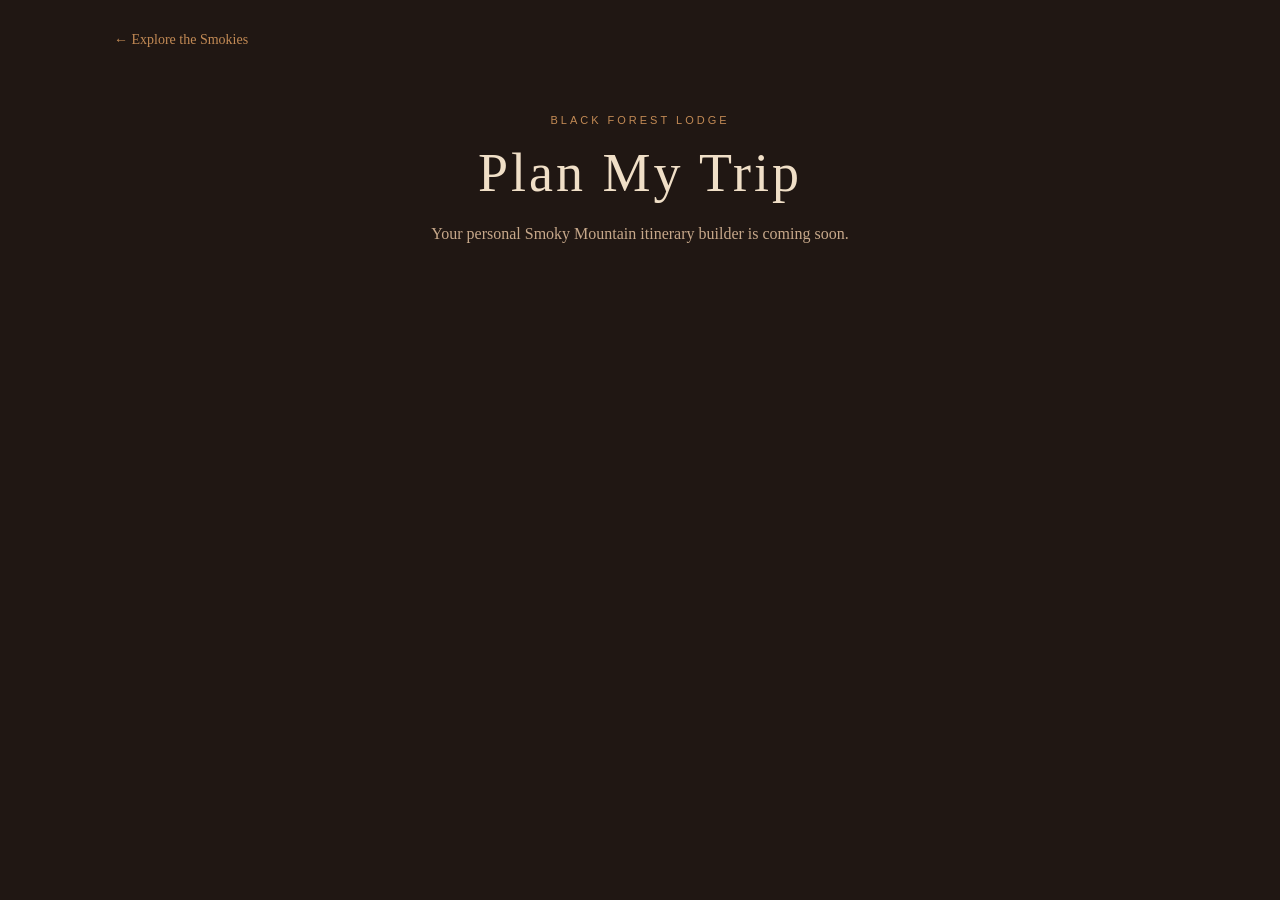
==== pages/planner.html @ 43142279 "Add files via upload" ====
<!DOCTYPE html>
<html lang="en">

<head>
    <meta charset="UTF-8">
    <meta name="viewport"
          content="width=device-width, initial-scale=1.0">

    <title>Plan My Trip | Black Forest Lodge</title>

    <link rel="stylesheet" href="../CSS/style.css">
</head>

<body>

    <main class="explore-page">

        <a href="explore.html" class="explore-back">
            &larr; Explore the Smokies
        </a>

        <header class="explore-header">

            <p class="explore-eyebrow">
                BLACK FOREST LODGE
            </p>

            <h1>Plan My Trip</h1>

            <p>
                Your personal Smoky Mountain
                itinerary builder is coming soon.
            </p>

        </header>

    </main>

</body>
</html>
---- CSS/style.css ----
/* BLACK FOREST LODGE DESIGN SYSTEM */

:root {
  --timber: #201713;
  --walnut: #35251D;
  --copper: #B87342;
  --brass: #C28A55;
  --parchment: #F0DFC7;
  --muted: #C7A88A;
}

* {
  box-sizing: border-box;
}

body {
  margin: 0;
  background: var(--timber);
  color: var(--parchment);
  font-family: Georgia, serif;
}

/* WELCOME HEADER */

.hero {
  background:
    radial-gradient(ellipse at center,
      #493124 0%,
      #201713 75%);
  text-align: center;
  padding: 65px 20px 70px;
  border-bottom: 2px solid var(--copper);
}

.brand {
  max-width: 700px;
  margin: auto;
}

.logo {
  display: block;
  width: 240px;
  max-width: 80%;
  margin: 0 auto 25px;
  color: var(--brass);
}

.eyebrow {
  color: var(--brass);
  text-transform: uppercase;
  font-family: Arial, sans-serif;
  letter-spacing: 3px;
  font-size: 11px;
}

h1 {
  font-size: clamp(34px, 7vw, 64px);
  font-weight: normal;
  letter-spacing: 3px;
  margin: 15px 0 5px;
}

.lodge-name {
  display: flex;
  align-items: center;
  justify-content: center;
  gap: 20px;
}

.lodge-name h2 {
  color: var(--brass);
  font-size: 24px;
  letter-spacing: 10px;
  font-weight: normal;
  margin: 5px 0;
}

.lodge-name span {
  width: 55px;
  height: 1px;
  background: var(--copper);
}

.welcome {
  font-style: italic;
  color: var(--muted);
  margin-top: 25px;
}

/* MAIN CONTENT */

main {
  max-width: 1000px;
  margin: auto;
  padding: 50px 20px;
}

.intro {
  text-align: center;
  margin-bottom: 35px;
}

.intro h2 {
  font-weight: normal;
  font-size: 32px;
  margin: 15px 0;
}

.intro > p:last-child {
  color: var(--muted);
  font-size: 14px;
}

.divider {
  width: 70px;
  height: 2px;
  background: var(--copper);
  margin: 15px auto;
}

/* GUEST MENU */

.menu {
  display: grid;
  grid-template-columns: repeat(2, 1fr);
  gap: 15px;
}

.tile {
  background: var(--walnut);
  border: 1px solid #674631;
  border-radius: 8px;
  text-align: center;
  padding: 30px 15px;
  transition: 0.2s;
}

.tile:hover {
  transform: translateY(-4px);
  border-color: var(--brass);
}

.tile-icon {
  display: block;
  color: var(--brass);
  font-size: 32px;
  margin-bottom: 15px;
}

.tile h3 {
  font-weight: normal;
  font-size: 18px;
  margin: 0 0 10px;
}

.tile p {
  color: var(--muted);
  font-family: Arial, sans-serif;
  font-size: 12px;
  line-height: 1.5;
  margin: 0;
}

/* FOOTER */

footer {
  text-align: center;
  border-top: 1px solid #674631;
  padding: 35px 20px;
}

footer p {
  color: var(--brass);
  letter-spacing: 3px;
  font-size: 13px;
}

footer span {
  color: var(--muted);
  font-style: italic;
  font-size: 13px;
}

/* LARGER SCREENS */

@media (min-width: 700px) {
  .menu {
    grid-template-columns: repeat(3, 1fr);
  }
}

@media (max-width: 420px) {
  .hero {
    padding: 45px 15px;
  }

  .lodge-name span {
    width: 30px;
  }

  .lodge-name h2 {
    font-size: 19px;
    letter-spacing: 6px;
  }

  .tile {
    padding: 25px 10px;
  }

  .tile h3 {
    font-size: 16px;
  }
}

/* INTERIOR GUEST GUIDE PAGES */

.page-header {
  background: linear-gradient(
    145deg,
    #493124,
    #201713
  );
  text-align: center;
  padding: 35px 20px 55px;
  border-bottom: 2px solid var(--copper);
}

.page-header h1 {
  font-size: 44px;
}

.back-link {
  display: block;
  width: fit-content;
  color: var(--brass);
  text-decoration: none;
  font-family: Arial, sans-serif;
  font-size: 13px;
  margin: 0 0 45px;
}

.back-link:hover {
  color: var(--parchment);
}

.guide-content {
  max-width: 750px;
}

.guide-section {
  background: var(--walnut);
  border: 1px solid #674631;
  border-radius: 8px;
  padding: 25px;
  margin-bottom: 20px;
}

.guide-section h2 {
  color: var(--brass);
  font-size: 24px;
  font-weight: normal;
  margin-top: 0;
}

.guide-section p {
  color: var(--parchment);
  font-family: Arial, sans-serif;
  font-size: 14px;
  line-height: 1.8;
}
.tile {
  display: block;
  color: var(--parchment);
  text-decoration: none;
}

.tile:focus-visible {
  outline: 3px solid var(--brass);
  outline-offset: 4px;
}
/* EXPANDABLE LODGE GUIDE */

.accordion {
  display: flex;
  flex-direction: column;
  gap: 14px;
}

.accordion-item {
  background: var(--walnut);
  border: 1px solid #674631;
  border-radius: 8px;
  overflow: hidden;
}

.accordion-item[open] {
  border-color: var(--brass);
}

.accordion-item summary {
  display: flex;
  align-items: center;
  gap: 15px;
  padding: 22px 20px;
  cursor: pointer;
  list-style: none;
  color: var(--parchment);
  font-size: 17px;
}

/* Hide the browser's default arrow */
.accordion-item summary::-webkit-details-marker {
  display: none;
}

.accordion-item summary::marker {
  content: "";
}

.accordion-icon {
  color: var(--brass);
  font-size: 24px;
  width: 30px;
  text-align: center;
  flex-shrink: 0;
}

.accordion-arrow {
  margin-left: auto;
  color: var(--brass);
  font-size: 25px;
  transition: transform 0.2s;
}

.accordion-item[open] .accordion-arrow {
  transform: rotate(180deg);
}

.accordion-content {
  padding: 5px 25px 25px 65px;
  border-top: 1px solid #674631;
}

.accordion-content h3 {
  color: var(--brass);
  font-size: 19px;
  font-weight: normal;
  margin: 25px 0 10px;
}

.accordion-content p {
  color: var(--parchment);
  font-family: Arial, sans-serif;
  font-size: 14px;
  line-height: 1.8;
  margin: 0;
}

.accordion-item summary:hover {
  background: #453126;
}

.accordion-item summary:focus-visible {
  outline: 2px solid var(--brass);
  outline-offset: -4px;
}

/* Smaller screens */
@media (max-width: 480px) {
  .accordion-item summary {
    font-size: 15px;
    padding: 18px 12px;
    gap: 10px;
  }

  .accordion-content {
    padding: 5px 18px 25px;
  }
}

/* GUEST GUIDE INSTRUCTION FORMATTING */

.accordion-content p + p {
  margin-top: 15px;
}

.accordion-content strong {
  color: var(--brass);
  font-weight: bold;
}

.accordion-content ul {
  padding-left: 22px;
  margin: 12px 0 0;
  color: var(--parchment);
  font-family: Arial, sans-serif;
  font-size: 14px;
  line-height: 1.9;
}

.accordion-content li {
  padding-left: 5px;
  margin-bottom: 6px;
}

.accordion-content li::marker {
  color: var(--brass);
}

/* EMERGENCY CONTACTS PAGE */

.emergency-header {
  max-width: 800px;
  margin: 0 auto;
  padding: 35px 24px 30px;
  text-align: center;
}

.emergency-header .back-link {
  display: block;
  text-align: left;
  margin-bottom: 55px;
}

.emergency-header h1 {
  color: var(--parchment);
  font-size: clamp(28px, 5vw, 42px);
  font-weight: normal;
  margin: 15px 0;
}

.emergency-header > p:last-child {
  color: var(--muted);
  line-height: 1.7;
}

.emergency-content {
  max-width: 760px;
  margin: 0 auto;
  padding: 20px 24px 80px;
  display: flex;
  flex-direction: column;
  gap: 20px;
}

.emergency-card {
  background: var(--walnut);
  border: 1px solid #674631;
  border-radius: 8px;
  padding: 30px;
}

.emergency-card h2 {
  color: var(--parchment);
  font-size: 24px;
  font-weight: normal;
  margin: 10px 0 18px;
}

.emergency-card p {
  color: var(--muted);
  line-height: 1.8;
}

.emergency-card .eyebrow {
  color: var(--brass);
  font-size: 11px;
  letter-spacing: 2px;
}

.property-address {
  color: var(--parchment) !important;
  font-size: 20px;
  line-height: 1.7;
}

.emergency-number {
  color: var(--parchment) !important;
  font-size: 46px;
  margin: 10px 0;
}

.contact-number {
  color: var(--parchment) !important;
  font-size: 25px;
}

.emergency-primary {
  border-color: #a66a51;
}

.contact-button {
  display: inline-block;
  margin-top: 18px;
  padding: 14px 24px;
  background: transparent;
  border: 1px solid var(--brass);
  border-radius: 5px;
  color: var(--parchment);
  text-decoration: none;
  font-family: Arial, sans-serif;
  font-size: 14px;
  cursor: pointer;
  text-align: center;
}

.contact-button:hover {
  background: var(--brass);
  color: var(--timber);
}

.contact-button:focus-visible {
  outline: 3px solid var(--parchment);
  outline-offset: 3px;
}

.primary-button {
  background: #8d4936;
  border-color: #8d4936;
}

.primary-button:hover {
  background: #b46a4d;
  color: white;
}

.copy-message {
  font-size: 13px;
  min-height: 20px;
}

@media (max-width: 480px) {
  .emergency-card {
    padding: 22px;
  }

  .contact-button {
    display: block;
  }
}

/* EMERGENCY FOOTER LINK */

.emergency-footer-link {
  text-align: center;
  padding: 25px 20px;
}

.emergency-footer-link a {
  color: var(--brass);
  font-family: Arial, sans-serif;
  font-size: 14px;
  text-decoration: underline;
  text-underline-offset: 5px;
}

.emergency-footer-link a:hover {
  color: var(--parchment);
}

/* EMERGENCY HOMEPAGE BANNER */

.emergency-banner {
  display: flex;
  align-items: center;
  gap: 18px;

  max-width: 896px;
  margin: 55px auto 45px;
  padding: 22px 26px;

  background: var(--walnut);
  border: 1px solid var(--copper);
  border-radius: 8px;

  text-decoration: none;
  color: var(--parchment);

  transition: background 0.2s,
              border-color 0.2s;
}

.emergency-banner:hover {
  background: #453126;
  border-color: var(--brass);
}

.emergency-banner:focus-visible {
  outline: 3px solid var(--brass);
  outline-offset: 4px;
}

.emergency-banner-icon {
  display: flex;
  align-items: center;
  justify-content: center;

  width: 55px;
  height: 55px;
  flex-shrink: 0;

  background: #493126;
  border-radius: 7px;
  color: var(--brass);
}

.emergency-banner-text {
  flex: 1;
}

.emergency-banner-text h3 {
  font-size: 18px;
  font-weight: normal;
  color: var(--parchment);
  margin: 0 0 7px;
}

.emergency-banner-text p {
  font-family: Arial, sans-serif;
  font-size: 13px;
  color: var(--muted);
  margin: 0;
  line-height: 1.6;
}

.emergency-banner-arrow {
  color: var(--brass);
  font-size: 25px;
}

/* MOBILE ADJUSTMENTS */

@media (max-width: 950px) {
  .emergency-banner {
    margin-left: 20px;
    margin-right: 20px;
  }
}

@media (max-width: 480px) {
  .emergency-banner {
    padding: 18px 15px;
    gap: 12px;
  }

  .emergency-banner-icon {
    width: 44px;
    height: 44px;
  }

  .emergency-banner-text h3 {
    font-size: 16px;
  }

  .emergency-banner-text p {
    font-size: 12px;
  }
}

/* GUIDE CARDS WITHIN ACCORDIONS */

.section-intro {
  margin: 20px 0 25px !important;
}

.guide-card {
  background: #30231D;
  border-left: 3px solid var(--copper);
  border-radius: 4px;
  padding: 20px;
  margin-top: 18px;
}

.accordion-content .guide-card h3 {
  color: var(--parchment);
  font-size: 20px;
  margin: 0 0 8px;
}

.accordion-content .guide-card-subtitle {
  color: var(--muted);
  font-size: 13px;
  font-style: italic;
  margin: 0;
}

.guide-card-divider {
  height: 1px;
  background: #674631;
  margin: 18px 0;
}

.accordion-content .coffee-brand {
  color: var(--brass);
  font-size: 11px;
  letter-spacing: 2px;
  margin: 0 0 12px;
}

@media (max-width: 480px) {
  .guide-card {
    padding: 16px;
  }
}

/* KITCHEN & COFFEE BAR DETAILS */

.kitchen-list {
  columns: 2;
  column-gap: 28px;
}

.kitchen-list li {
  break-inside: avoid;
}

.coffee-feature {
  background: #38271e;
  border-left: 3px solid var(--brass);
}

.coffee-feature h4 {
  color: var(--parchment);
  font-size: 17px;
  font-weight: normal;
  margin: 0 0 12px;
}

.coffee-machine {
  padding: 22px 0;
  border-bottom: 1px solid #674631;
}

.coffee-machine:last-of-type {
  border-bottom: none;
}

.coffee-supplies {
  background: #2a1d17;
  padding: 20px;
  margin-top: 15px;
  border-radius: 5px;
}

@media (max-width: 600px) {
  .kitchen-list {
    columns: 1;
  }
}

/* COFFEE BAR PRODUCT PHOTOS */

.coffee-product-image {
  display: block;
  width: 100%;
  max-width: 300px;
  max-height: 330px;
  object-fit: contain;

  background: #f8f5f0;
  border-radius: 6px;
  padding: 12px;

  margin: 18px auto 22px;
}

/* BEDROOM DIRECTORY */

.bedroom-card {
  background: #30231D;
  border: 1px solid #674631;
  border-radius: 7px;
  overflow: hidden;
  margin-top: 22px;
}

.bedroom-photo {
  display: block;
  width: 100%;
  height: 290px;
  object-fit: cover;
  object-position: center;
}

.bedroom-card-body {
  padding: 24px;
}

.accordion-content .bedroom-label {
  color: var(--brass);
  font-family: Arial, sans-serif;
  font-size: 11px;
  letter-spacing: 2px;
  margin: 0 0 8px;
}

.accordion-content .bedroom-card h3 {
  color: var(--parchment);
  font-size: 24px;
  font-weight: normal;
  margin: 0 0 14px;
}

.bedroom-amenities {
  list-style: none;
  padding: 0;
  margin: 20px 0 0;
  display: grid;
  grid-template-columns: repeat(2, minmax(0, 1fr));
  gap: 10px 20px;
}

.bedroom-amenities li {
  position: relative;
  padding-left: 18px;
  color: var(--parchment);
  font-family: Arial, sans-serif;
  font-size: 13px;
  line-height: 1.6;
}

.bedroom-amenities li::before {
  content: "✓";
  position: absolute;
  left: 0;
  color: var(--brass);
}

.bedroom-feature-photo {
  display: block;
  width: 100%;
  max-height: 380px;
  object-fit: cover;
  border-radius: 5px;
  margin-top: 25px;
}

.accordion-content .photo-caption {
  color: var(--muted);
  font-size: 12px;
  font-style: italic;
  text-align: center;
  margin-top: 8px;
}

.bathroom-directory {
  padding-left: 20px;
  margin: 0;
}

.bathroom-directory li {
  color: var(--parchment);
  font-family: Arial, sans-serif;
  font-size: 14px;
  line-height: 1.8;
  margin-bottom: 12px;
}

@media (max-width: 600px) {
  .bedroom-photo {
    height: 230px;
  }

  .bedroom-card-body {
    padding: 18px;
  }

  .bedroom-amenities {
    grid-template-columns: 1fr;
  }
}

/* LONGHORN ROOM PHOTO PAIR */

.bedroom-photo-pair {
  display: grid;
  grid-template-columns: 1fr 1fr;
  gap: 6px;
  background: #201713;
}

.bedroom-photo-pair img {
  display: block;
  width: 100%;
  height: 300px;
  object-fit: cover;
  object-position: center;
}

/* Keep both photos side by side on mobile */
@media (max-width: 600px) {
  .bedroom-photo-pair img {
    height: 210px;
  }
}

/* OUTDOOR LIVING SPACE CARDS */

.outdoor-card {
  background: #30231D;
  border: 1px solid #674631;
  border-radius: 7px;
  overflow: hidden;
  margin-top: 22px;
}

.outdoor-photo-placeholder {
  display: flex;
  align-items: center;
  justify-content: center;

  width: 100%;
  height: 220px;

  background: linear-gradient(
    135deg,
    #493126,
    #251b16
  );

  border-bottom: 1px solid #674631;
}

.outdoor-photo-placeholder span {
  color: var(--brass);
  font-family: Arial, sans-serif;
  font-size: 11px;
  letter-spacing: 2px;
}

.outdoor-card-body {
  padding: 24px;
}

.accordion-content .outdoor-label {
  color: var(--brass);
  font-family: Arial, sans-serif;
  font-size: 11px;
  letter-spacing: 2px;
  margin: 0 0 8px;
}

.accordion-content .outdoor-card h3 {
  color: var(--parchment);
  font-size: 24px;
  font-weight: normal;
  margin: 0 0 14px;
}

.outdoor-card-body p {
  line-height: 1.8;
}

/* FOR FUTURE OUTDOOR PHOTOS */

.outdoor-photo {
  display: block;
  width: 100%;
  height: 290px;
  object-fit: cover;
}

@media (max-width: 600px) {
  .outdoor-photo-placeholder {
    height: 160px;
  }

  .outdoor-card-body {
    padding: 18px;
  }

  .outdoor-photo {
    height: 220px;
  }
}

/* OUTDOOR AMENITIES */

.outdoor-amenities {
  list-style: none;
  padding: 0;
  margin: 20px 0;
}

.outdoor-amenities li {
  position: relative;
  padding-left: 20px;
  margin-bottom: 12px;
  color: var(--parchment);
  font-family: Arial, sans-serif;
  font-size: 14px;
  line-height: 1.7;
}

.outdoor-amenities li::before {
  content: "✓";
  position: absolute;
  left: 0;
  color: var(--brass);
}

/* OUTDOOR INSTRUCTION PANELS */

.outdoor-info {
  background: #251b16;
  border-left: 3px solid var(--copper);
  border-radius: 4px;
  padding: 18px;
  margin-top: 18px;
}

.accordion-content .outdoor-info h4 {
  color: var(--brass);
  font-size: 16px;
  font-weight: normal;
  margin: 0 0 8px;
}

.accordion-content .outdoor-info p {
  color: var(--parchment);
  font-size: 14px;
  line-height: 1.7;
  margin: 0;
}

/* HOUSE RULES & CHECKOUT */

.accordion-content .stay-label {
  color: var(--brass);
  font-family: Arial, sans-serif;
  font-size: 11px;
  letter-spacing: 2px;
  margin: 0 0 12px;
}

.accordion-content .guide-card h4 {
  color: var(--parchment);
  font-size: 17px;
  font-weight: normal;
  margin: 18px 0 10px;
}

.stay-time {
  display: flex;
  align-items: center;
  justify-content: space-between;
  gap: 12px;
  background: #251b16;
  border: 1px solid #674631;
  border-radius: 5px;
  padding: 17px 20px;
  margin: 18px 0;
}

.stay-time span {
  color: var(--muted);
  font-family: Arial, sans-serif;
  font-size: 12px;
  letter-spacing: 2px;
}

.stay-time strong {
  color: var(--parchment);
  font-size: 24px;
  font-weight: normal;
}

.stay-note {
  background: #251b16;
  border-left: 3px solid var(--brass);
  border-radius: 4px;
  padding: 18px;
  margin: 20px 0;
}

.accordion-content .stay-note h4 {
  color: var(--brass);
  margin-top: 0;
}

.stay-rule-list {
  padding-left: 22px;
  margin: 18px 0 0;
}

.stay-rule-list li {
  color: var(--parchment);
  line-height: 1.8;
  margin-bottom: 14px;
}

.thermostat-grid {
  display: grid;
  grid-template-columns: 1fr 1fr;
  gap: 12px;
  margin: 18px 0;
}

.thermostat-card {
  background: #251b16;
  border: 1px solid #674631;
  border-radius: 5px;
  padding: 17px;
}

.thermostat-card strong {
  color: var(--brass);
  font-size: 15px;
}

.thermostat-card p {
  margin-bottom: 0;
}

/* INTERACTIVE CHECKOUT CHECKLIST */

.checkout-list {
  display: flex;
  flex-direction: column;
  gap: 10px;
  margin-top: 18px;
}

.checkout-item {
  display: flex;
  align-items: flex-start;
  gap: 14px;
  background: #251b16;
  border: 1px solid #674631;
  border-radius: 5px;
  padding: 16px;
  cursor: pointer;
}

.checkout-item input {
  width: 19px;
  height: 19px;
  margin: 2px 0 0;
  flex-shrink: 0;
  accent-color: var(--copper);
  cursor: pointer;
}

.checkout-item span {
  color: var(--parchment);
  font-family: Arial, sans-serif;
  font-size: 14px;
  line-height: 1.6;
}

.checkout-item input:checked + span {
  color: var(--muted);
  text-decoration: line-through;
}

.accordion-content .checkout-footnote {
  color: var(--muted);
  font-size: 12px;
  font-style: italic;
  margin-top: 14px;
}

/* STOTTS FAMILY FAREWELL */

.family-farewell {
  background: #35251D;
  border: 1px solid #674631;
  border-radius: 7px;
  padding: 30px 24px;
  margin-top: 28px;
  text-align: center;
}

.accordion-content .family-farewell h3 {
  color: var(--parchment);
  font-size: 27px;
  font-weight: normal;
  margin: 0 0 18px;
}

.family-quote {
  color: var(--parchment);
  font-size: 20px;
  font-style: italic;
  line-height: 1.7;
  border-top: 1px solid #674631;
  border-bottom: 1px solid #674631;
  padding: 25px 10px;
  margin: 28px 0;
}

.family-quote cite {
  display: block;
  color: var(--muted);
  font-size: 13px;
  font-style: normal;
  margin-top: 12px;
}

.accordion-content .family-closing {
  color: var(--brass);
  font-size: 17px;
  font-style: italic;
  margin: 24px 0 12px;
}

.family-signatures {
  display: flex;
  align-items: center;
  justify-content: center;
  flex-wrap: wrap;
  gap: 16px;
  margin: 12px auto 20px;
}

.family-signatures img {
  display: block;
  width: 44%;
  max-width: 230px;
  height: auto;
  object-fit: contain;
}

.accordion-content .family-goodbye {
  color: var(--muted);
  font-size: 13px;
  letter-spacing: 1px;
  margin-top: 18px;
}

@media (max-width: 600px) {
  .thermostat-grid {
    grid-template-columns: 1fr;
  }

  .family-farewell {
    padding: 24px 16px;
  }

  .family-signatures {
    gap: 8px;
  }

  .family-signatures img {
    width: 47%;
  }
}

/* EXPLORE THE SMOKIES */

.explore-page {
  max-width: 1100px;
  margin: 0 auto;
  padding: 30px 24px 80px;
}

.explore-back {
  display: inline-block;
  color: var(--brass);
  text-decoration: none;
  font-size: 14px;
  margin-bottom: 55px;
}

.explore-back:hover {
  color: var(--parchment);
}

.explore-header {
  text-align: center;
  margin-bottom: 45px;
}

.explore-eyebrow {
  color: var(--brass);
  font-family: Arial, sans-serif;
  font-size: 11px;
  letter-spacing: 3px;
  margin-bottom: 16px;
}

.explore-header h1 {
  color: var(--parchment);
  font-size: clamp(34px, 5vw, 54px);
  font-weight: normal;
  margin: 0 0 15px;
}

.explore-header > p:last-child {
  color: var(--muted);
  font-size: 16px;
  line-height: 1.7;
}

/* TWO EQUAL NAVIGATION CARDS */

.explore-options {
  display: grid;
  grid-template-columns: 1fr 1fr;
  gap: 22px;
}

.explore-option {
  display: flex;
  flex-direction: column;
  align-items: flex-start;

  min-height: 330px;
  padding: 35px;

  background: #30231D;
  border: 1px solid #674631;
  border-radius: 8px;

  text-decoration: none;
  transition:
    transform 0.2s ease,
    border-color 0.2s ease,
    background 0.2s ease;
}

.explore-option:hover {
  transform: translateY(-4px);
  border-color: var(--copper);
  background: #38271E;
}

.explore-option:focus-visible {
  outline: 2px solid var(--brass);
  outline-offset: 4px;
}

.explore-option-icon {
  color: var(--brass);
  width: 44px;
  height: 44px;
  margin-bottom: 24px;
}

.explore-option-icon svg {
  width: 100%;
  height: 100%;
}

.explore-option h2 {
  color: var(--parchment);
  font-size: 27px;
  font-weight: normal;
  margin: 0 0 16px;
}

.explore-option p {
  color: var(--muted);
  font-size: 15px;
  line-height: 1.8;
  margin: 0 0 30px;
}

.explore-option-link {
  color: var(--brass);
  font-family: Arial, sans-serif;
  font-size: 13px;
  letter-spacing: 0.5px;
  margin-top: auto;
}

/* FAMILY FAVORITES */

.explore-feature {
  text-align: center;
  background: #35251D;
  border: 1px solid #674631;
  border-radius: 8px;
  padding: 40px 25px;
  margin-top: 35px;
}

.explore-feature h2 {
  color: var(--parchment);
  font-size: 29px;
  font-weight: normal;
  margin: 0 0 16px;
}

.explore-feature > p:not(.explore-eyebrow) {
  color: var(--muted);
  line-height: 1.8;
  max-width: 620px;
  margin: 0 auto 15px;
}

.explore-feature .explore-feature-note {
  color: var(--brass);
  font-style: italic;
  font-size: 13px;
}

/* MOBILE LAYOUT */

@media (max-width: 650px) {
  .explore-page {
    padding: 25px 18px 60px;
  }

  .explore-back {
    margin-bottom: 35px;
  }

  .explore-options {
    grid-template-columns: 1fr;
    gap: 16px;
  }

  .explore-option {
    min-height: 270px;
    padding: 25px;
  }

  .explore-option h2 {
    font-size: 24px;
  }

  .explore-feature {
    padding: 30px 20px;
  }
}

/* ATTRACTION DIRECTORY */

.attraction-search {
  margin-bottom: 24px;
}

.attraction-search label {
  display: block;
  color: var(--parchment);
  font-size: 18px;
  margin-bottom: 12px;
}

.attraction-search input {
  width: 100%;
  padding: 17px 20px;
  background: #30231D;
  border: 1px solid #674631;
  border-radius: 6px;
  color: var(--parchment);
  font-family: Arial, sans-serif;
  font-size: 15px;
}

.attraction-search input:focus {
  outline: 2px solid var(--brass);
  outline-offset: 2px;
}

.attraction-filters {
  display: flex;
  flex-wrap: wrap;
  gap: 10px;
  margin-bottom: 30px;
}

.filter-btn {
  padding: 11px 16px;
  background: #30231D;
  border: 1px solid #674631;
  border-radius: 5px;
  color: var(--parchment);
  font-family: Arial, sans-serif;
  font-size: 13px;
  cursor: pointer;
}

.filter-btn:hover,
.filter-btn.active {
  background: var(--copper);
  border-color: var(--copper);
  color: #201713;
}

.attractions-grid {
  display: grid;
  grid-template-columns: repeat(2, minmax(0, 1fr));
  gap: 20px;
}

.attraction-card {
  background: #30231D;
  border: 1px solid #674631;
  border-radius: 7px;
  padding: 25px;
  display: flex;
  flex-direction: column;
}

.attraction-category {
  color: var(--brass);
  font-family: Arial, sans-serif;
  font-size: 11px;
  letter-spacing: 1px;
  text-transform: uppercase;
  margin: 0 0 12px;
}

.attraction-card h2 {
  color: var(--parchment);
  font-size: 24px;
  font-weight: normal;
  margin: 0 0 12px;
}

.attraction-card > p:not(.attraction-category) {
  color: var(--muted);
  font-size: 14px;
  line-height: 1.8;
  margin-bottom: 20px;
}

.attraction-card a {
  color: var(--brass);
  text-decoration: none;
  font-family: Arial, sans-serif;
  font-size: 13px;
  margin-top: auto;
}

.attraction-card a:hover {
  color: var(--parchment);
}

.attraction-no-results {
  color: var(--muted);
  text-align: center;
  margin-top: 35px;
}

.attraction-no-results[hidden] {
  display: none;
}

@media (max-width: 650px) {
  .attractions-grid {
    grid-template-columns: 1fr;
  }

  .attraction-card {
    padding: 20px;
  }
}



/* Stotts Family Favorite Accent */

.favorite-badge {
  display: block;
  width: fit-content;
  color: #FFDF42 !important;
  background: transparent;
  border: none;
  padding: 0;
  margin: 8px 0 18px;
  font-size: 0.82rem;
  font-weight: 600;
  letter-spacing: 0.7px;
  text-transform: none;
}

/* Family Favorites Showcase */

.family-favorites-grid {
  display: grid;
  grid-template-columns: repeat(
    auto-fit,
    minmax(min(100%, 260px), 1fr)
  );
  gap: 18px;
  margin-top: 28px;
  text-align: left;
}

.family-favorite-card {
  background: #30221C;
  border: 1px solid rgba(184, 115, 66, 0.35);
  border-radius: 8px;
  padding: 24px;
}

.family-favorite-card h3 {
  color: #F0DFC7;
  font-size: 1.35rem;
  margin: 8px 0 12px;
}

.family-favorite-card p {
  line-height: 1.7;
}

.family-favorite-card a {
  display: inline-block;
  margin-top: 14px;
  color: #C28A55;
  text-decoration: none;
}

.family-favorites-link {
  display: inline-block;
  margin-top: 28px;
  color: #C28A55;
  font-weight: 600;
  text-decoration: none;
}

.family-favorites-link:hover,
.family-favorite-card a:hover {
  text-decoration: underline;
}
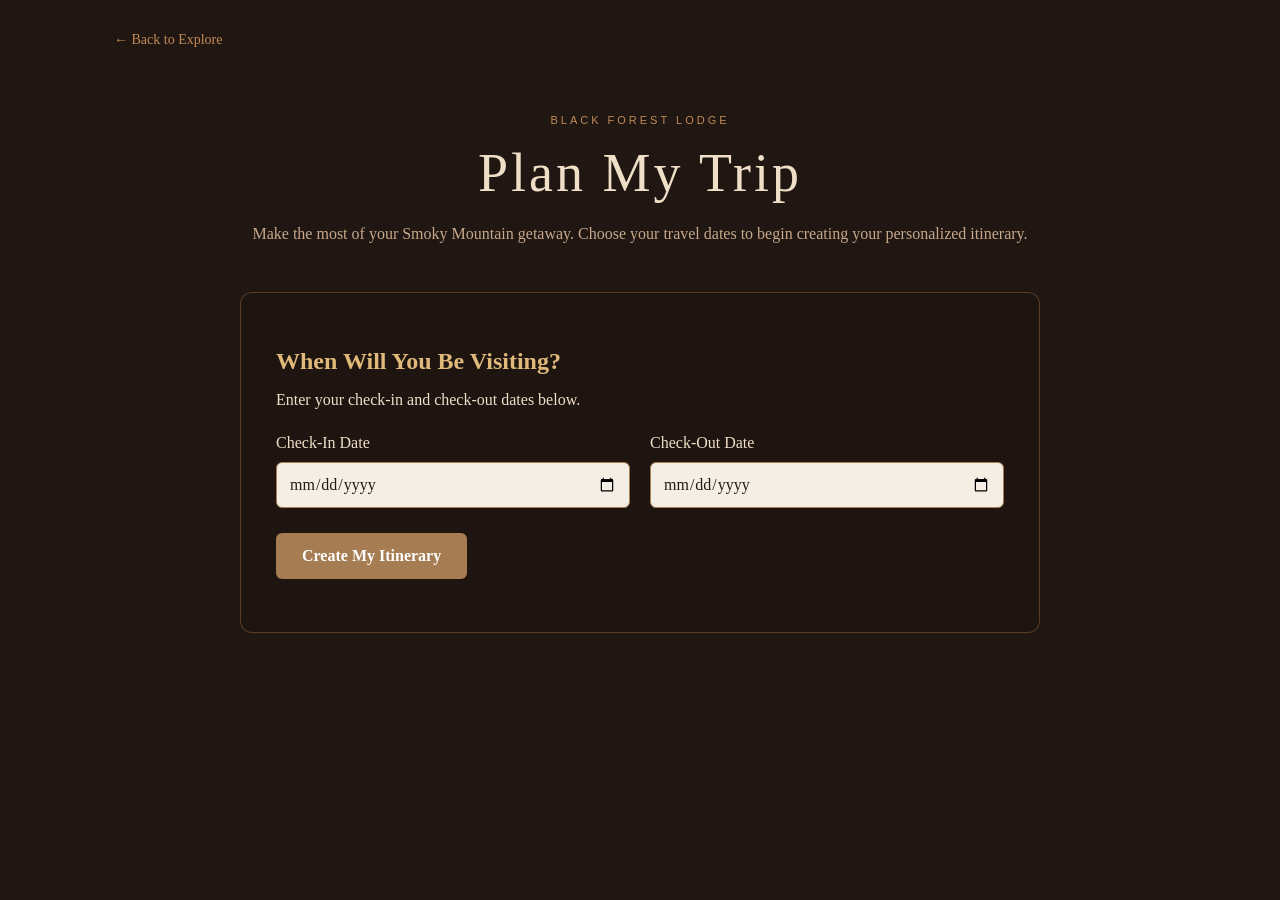
==== commit 98007ec3: "Add files via upload" ====
--- a/pages/planner.html
+++ b/pages/planner.html
@@ -1,41 +1,150 @@
 
 <!DOCTYPE html>
 <html lang="en">
+<head>
+  <meta charset="UTF-8">
+  <meta name="viewport" content="width=device-width, initial-scale=1.0">
 
-<head>
-    <meta charset="UTF-8">
-    <meta name="viewport"
-          content="width=device-width, initial-scale=1.0">
+  <title>Plan My Trip | Black Forest Lodge</title>
 
-    <title>Plan My Trip | Black Forest Lodge</title>
-
-    <link rel="stylesheet" href="../CSS/style.css">
+  <link rel="stylesheet" href="../CSS/style.css">
 </head>
 
 <body>
+  <main class="explore-page">
 
-    <main class="explore-page">
+    <a href="explore.html" class="explore-back">
+      &larr; Back to Explore
+    </a>
 
-        <a href="explore.html" class="explore-back">
-            &larr; Explore the Smokies
-        </a>
+    <header class="explore-header">
+      <p class="explore-eyebrow">BLACK FOREST LODGE</p>
 
-        <header class="explore-header">
+      <h1>Plan My Trip</h1>
 
-            <p class="explore-eyebrow">
-                BLACK FOREST LODGE
-            </p>
+      <p>
+        Make the most of your Smoky Mountain getaway.
+        Choose your travel dates to begin creating
+        your personalized itinerary.
+      </p>
+    </header>
 
-            <h1>Plan My Trip</h1>
+    <section class="planner-section">
 
-            <p>
-                Your personal Smoky Mountain
-                itinerary builder is coming soon.
-            </p>
+      <h2>When Will You Be Visiting?</h2>
 
-        </header>
+      <p>
+        Enter your check-in and check-out dates below.
+      </p>
 
-    </main>
+      <form id="tripDatesForm">
 
+        <div class="planner-date-fields">
+
+          <label>
+            Check-In Date
+            <input type="date" id="checkInDate" required>
+          </label>
+
+          <label>
+            Check-Out Date
+            <input type="date" id="checkOutDate" required>
+          </label>
+
+        </div>
+
+        <button type="submit" class="planner-button">
+          Create My Itinerary
+        </button>
+
+      </form>
+
+      <p id="plannerMessage" aria-live="polite"></p>
+
+    </section>
+
+
+<section id="itineraryResults" class="planner-section" hidden>
+
+<!-- TRIP OVERVIEW -->
+<div class="trip-overview">
+
+  <p class="trip-overview-eyebrow">
+    YOUR MOUNTAIN ESCAPE
+  </p>
+
+  <h2>Welcome to Your Getaway</h2>
+
+  <div class="trip-overview-details">
+
+    <div class="trip-overview-item">
+      <span>CHECK-IN</span>
+      <strong id="tripArrival">—</strong>
+    </div>
+
+    <div class="trip-overview-divider"></div>
+
+    <div class="trip-overview-item">
+      <span>CHECK-OUT</span>
+      <strong id="tripDeparture">—</strong>
+    </div>
+
+    <div class="trip-overview-divider"></div>
+
+    <div class="trip-overview-item">
+      <span>LENGTH OF STAY</span>
+      <strong id="tripNights">—</strong>
+    </div>
+
+  </div>
+
+</div>
+<!-- END TRIP OVERVIEW -->
+
+
+  <h2>Your Smoky Mountain Itinerary</h2>
+
+  <p class="planner-intro">
+    Your dates are set! Discover local attractions and
+    add them to your itinerary, or create your own
+    activities for each day.
+  </p>
+
+  <div class="planner-navigation">
+
+    <a href="attractions.html" class="planner-browse-link">
+      Browse Attractions &rarr;
+    </a>
+
+    <p>
+      Want to plan something personal instead?
+      Use the <strong>+ Add My Own Activity</strong>
+      button beneath any day.
+    </p>
+
+  </div>
+
+
+<!-- PRINT ITINERARY -->
+<div class="planner-print-actions">
+  <button
+    type="button"
+    id="printItineraryButton"
+    class="planner-print-button"
+    onclick="window.print()"
+  >
+    Print / Save My Itinerary
+  </button>
+</div>
+
+
+  <div id="itineraryDays"></div>
+
+</section>
+
+
+  </main>
+
+  <script src="../JS/planner.js"></script>
 </body>
 </html>
--- a/CSS/style.css
+++ b/CSS/style.css
@@ -1617,3 +1617,849 @@
 .family-favorite-card a:hover {
   text-decoration: underline;
 }
+
+/* TRIP PLANNER */
+
+.planner-section {
+  max-width: 800px;
+  margin: 40px auto;
+  padding: 35px;
+  background: rgba(30, 22, 17, 0.9);
+  border: 1px solid rgba(194, 138, 85, 0.35);
+  border-radius: 12px;
+}
+
+.planner-section h2 {
+  color: #e0b87a;
+  margin-bottom: 15px;
+}
+
+.planner-date-fields {
+  display: grid;
+  grid-template-columns: repeat(2, minmax(0, 1fr));
+  gap: 20px;
+  margin: 25px 0;
+}
+
+.planner-date-fields label {
+  display: flex;
+  flex-direction: column;
+  gap: 10px;
+  color: #f0dfc7;
+}
+
+.planner-date-fields input {
+  width: 100%;
+  min-width: 0;
+  padding: 12px;
+  border-radius: 6px;
+  border: 1px solid #a67c52;
+  background: #f5eee5;
+  color: #241b16;
+  font: inherit;
+  color-scheme: light;
+}
+
+.planner-button {
+  padding: 14px 26px;
+  background: #a67c52;
+  color: #fff;
+  border: none;
+  border-radius: 6px;
+  cursor: pointer;
+  font: inherit;
+  font-weight: 600;
+}
+
+.planner-button:hover {
+  background: #c28a55;
+}
+
+#plannerMessage {
+  margin-top: 18px;
+  color: #e0b87a;
+}
+
+.itinerary-day {
+  background: rgba(255, 255, 255, 0.04);
+  border-left: 3px solid #b87342;
+  padding: 20px;
+  margin-top: 15px;
+  border-radius: 5px;
+}
+
+.itinerary-day h3 {
+  color: #e0b87a;
+  margin-bottom: 10px;
+}
+
+@media (max-width: 600px) {
+  .planner-section {
+    padding: 22px;
+  }
+
+  .planner-date-fields {
+    grid-template-columns: 1fr;
+  }
+}
+
+/* CUSTOM ITINERARY ACTIVITIES */
+
+.planner-add-button {
+  margin-top: 15px;
+  padding: 11px 18px;
+  background: transparent;
+  color: #e0b87a;
+  border: 1px solid #a67c52;
+  border-radius: 6px;
+  cursor: pointer;
+  font: inherit;
+}
+
+.planner-add-button:hover {
+  background: rgba(194, 138, 85, 0.15);
+}
+
+.planner-activity-form {
+  margin-top: 20px;
+  padding: 20px;
+  background: rgba(0, 0, 0, 0.2);
+  border: 1px solid rgba(194, 138, 85, 0.3);
+  border-radius: 8px;
+}
+
+.planner-activity-form[hidden] {
+  display: none;
+}
+
+.planner-activity-form label {
+  display: flex;
+  flex-direction: column;
+  gap: 8px;
+  margin-bottom: 15px;
+  color: #f0dfc7;
+}
+
+.planner-activity-form input,
+.planner-activity-form textarea {
+  width: 100%;
+  box-sizing: border-box;
+  padding: 12px;
+  background: #f5eee5;
+  color: #241b16;
+  border: 1px solid #a67c52;
+  border-radius: 6px;
+  font: inherit;
+}
+
+.planner-activity-form input[type="time"] {
+  color-scheme: light;
+}
+
+.planner-form-actions {
+  display: flex;
+  flex-wrap: wrap;
+  gap: 12px;
+}
+
+.planner-cancel-button {
+  padding: 12px 20px;
+  background: transparent;
+  color: #f0dfc7;
+  border: 1px solid #a67c52;
+  border-radius: 6px;
+  cursor: pointer;
+  font: inherit;
+}
+
+.planner-activity {
+  display: flex;
+  justify-content: space-between;
+  align-items: flex-start;
+  gap: 15px;
+  padding: 15px;
+  margin-top: 12px;
+  background: rgba(255, 255, 255, 0.05);
+  border-left: 3px solid #c28a55;
+  border-radius: 5px;
+}
+
+.planner-activity strong {
+  color: #f0dfc7;
+}
+
+.planner-activity p {
+  margin: 6px 0 0;
+}
+
+.planner-remove-button {
+  background: transparent;
+  border: none;
+  color: #e0b87a;
+  cursor: pointer;
+  font: inherit;
+  font-size: 0.85rem;
+}
+
+.planner-remove-button:hover {
+  text-decoration: underline;
+}
+
+/* ADD ATTRACTIONS TO ITINERARY */
+
+.attraction-trip-button {
+  display: block;
+  margin-top: 16px;
+  padding: 11px 18px;
+  background: #a67c52;
+  color: #fff;
+  border: none;
+  border-radius: 6px;
+  cursor: pointer;
+  font: inherit;
+  font-weight: 600;
+}
+
+.attraction-trip-button:hover {
+  background: #c28a55;
+}
+
+.attraction-trip-selector {
+  margin-top: 15px;
+  padding: 16px;
+  background: rgba(0, 0, 0, 0.2);
+  border: 1px solid rgba(194, 138, 85, 0.35);
+  border-radius: 8px;
+}
+
+.attraction-trip-selector[hidden] {
+  display: none;
+}
+
+.attraction-trip-selector p {
+  margin-bottom: 12px;
+}
+
+.attraction-day-button {
+  display: inline-block;
+  margin: 4px;
+  padding: 9px 13px;
+  background: transparent;
+  color: #e0b87a;
+  border: 1px solid #a67c52;
+  border-radius: 5px;
+  cursor: pointer;
+  font: inherit;
+}
+
+.attraction-day-button:hover {
+  background: rgba(194, 138, 85, 0.2);
+}
+
+/* ITINERARY NAVIGATION */
+
+.planner-intro {
+  margin: 15px 0 20px;
+  line-height: 1.7;
+}
+
+.planner-navigation {
+  padding: 22px;
+  margin-bottom: 28px;
+  background: rgba(194, 138, 85, 0.08);
+  border: 1px solid rgba(194, 138, 85, 0.3);
+  border-radius: 8px;
+}
+
+.planner-browse-link {
+  display: inline-block;
+  padding: 13px 22px;
+  background: #a67c52;
+  color: #fff;
+  border-radius: 6px;
+  text-decoration: none;
+  font-weight: 600;
+}
+
+.planner-browse-link:hover {
+  background: #c28a55;
+}
+
+.planner-navigation p {
+  margin: 15px 0 0;
+  font-size: 0.95rem;
+  line-height: 1.6;
+}
+
+/* ATTRACTIONS TO ITINERARY NAVIGATION */
+
+.attractions-planner-navigation {
+  margin: 25px 0;
+  padding: 22px;
+  background: rgba(194, 138, 85, 0.08);
+  border: 1px solid rgba(194, 138, 85, 0.3);
+  border-radius: 8px;
+  text-align: center;
+}
+
+.attractions-planner-navigation p {
+  margin-bottom: 15px;
+  line-height: 1.6;
+}
+
+.attraction-added-message {
+  color: #e0b87a;
+  font-weight: 600;
+  margin-bottom: 12px;
+}
+
+.attraction-view-trip-link {
+  display: inline-block;
+  color: #f0dfc7;
+  text-decoration: underline;
+  text-underline-offset: 4px;
+  font-weight: 600;
+}
+
+.attraction-view-trip-link:hover {
+  color: #e0b87a;
+}
+
+/* =====================================
+   BLACK FOREST LODGE
+   LUXURY ITINERARY DESIGN
+===================================== */
+
+/* Main itinerary container */
+
+#itineraryResults {
+  background: linear-gradient(
+    145deg,
+    #241a15,
+    #1a1310
+  );
+
+  border: 1px solid rgba(184, 115, 66, 0.4);
+  border-radius: 14px;
+  padding: 35px;
+}
+
+#itineraryResults > h2 {
+  color: #f0dfc7;
+  font-size: 2rem;
+  margin-bottom: 16px;
+}
+
+/* Individual vacation days */
+
+.itinerary-day {
+  position: relative;
+  background: linear-gradient(
+    135deg,
+    #30231c,
+    #241a15
+  );
+
+  border: 1px solid rgba(194, 138, 85, 0.25);
+  border-left: 4px solid #b87342;
+  border-radius: 10px;
+
+  padding: 25px;
+  margin-top: 24px;
+
+  box-shadow: 0 8px 24px rgba(0, 0, 0, 0.18);
+}
+
+.itinerary-day h3 {
+  font-size: 1.3rem;
+  color: #e8c99e;
+  margin: 0 0 20px;
+  padding-bottom: 14px;
+  border-bottom: 1px solid rgba(194, 138, 85, 0.25);
+}
+
+/* Activity cards */
+
+.planner-activity {
+  background: linear-gradient(
+    135deg,
+    #3a2a22,
+    #30231d
+  );
+
+  border: 1px solid rgba(194, 138, 85, 0.2);
+  border-left: 3px solid #c28a55;
+  border-radius: 8px;
+
+  padding: 18px 20px;
+  margin: 12px 0;
+
+  display: flex;
+  justify-content: space-between;
+  align-items: flex-start;
+  gap: 15px;
+
+  transition: background 0.2s ease;
+}
+
+.planner-activity:hover {
+  background: #423026;
+}
+
+.planner-activity strong {
+  display: block;
+  color: #f5e6d2;
+  font-size: 1.05rem;
+  line-height: 1.5;
+}
+
+.planner-activity p {
+  color: #d1bca5;
+  font-size: 0.92rem;
+  line-height: 1.6;
+  margin: 7px 0 0;
+  overflow-wrap: anywhere;
+}
+
+/* Remove activity button */
+
+.planner-remove-button {
+  flex-shrink: 0;
+  color: #c9a47c;
+  font-size: 0.82rem;
+  border: 1px solid transparent;
+  border-radius: 5px;
+  padding: 5px 8px;
+  background: transparent;
+  cursor: pointer;
+}
+
+.planner-remove-button:hover {
+  color: #f5e6d2;
+  background: rgba(194, 138, 85, 0.12);
+  text-decoration: none;
+}
+
+/* Add personal activity button */
+
+.planner-add-button {
+  display: inline-flex;
+  align-items: center;
+  justify-content: center;
+
+  margin-top: 18px;
+  padding: 12px 20px;
+
+  background: transparent;
+  color: #e8c99e;
+
+  border: 1px solid #a67c52;
+  border-radius: 6px;
+
+  font: inherit;
+  font-weight: 600;
+  cursor: pointer;
+
+  transition: all 0.2s ease;
+}
+
+.planner-add-button:hover {
+  background: rgba(194, 138, 85, 0.15);
+  border-color: #e0b87a;
+}
+
+/* Empty day message */
+
+.planner-activity-list > p {
+  color: #bfa992;
+  font-style: italic;
+  font-size: 0.95rem;
+  padding: 8px 0;
+}
+
+/* Mobile adjustments */
+
+@media (max-width: 600px) {
+
+  #itineraryResults {
+    padding: 20px 15px;
+  }
+
+  #itineraryResults > h2 {
+    font-size: 1.6rem;
+  }
+
+  .itinerary-day {
+    padding: 18px 14px;
+  }
+
+  .itinerary-day h3 {
+    font-size: 1.12rem;
+  }
+
+  .planner-activity {
+    padding: 15px;
+    gap: 10px;
+  }
+
+  .planner-activity strong {
+    font-size: 0.98rem;
+  }
+
+  .planner-remove-button {
+    font-size: 0.78rem;
+  }
+
+}
+
+/* =====================================
+   BLACK FOREST LODGE
+   TRIP OVERVIEW
+===================================== */
+
+.trip-overview {
+  margin-bottom: 35px;
+  padding: 35px 25px;
+  text-align: center;
+
+  background: linear-gradient(
+    145deg,
+    #39281e,
+    #211813
+  );
+
+  border: 1px solid rgba(194, 138, 85, 0.45);
+  border-radius: 10px;
+
+  box-shadow: 0 10px 30px rgba(0, 0, 0, 0.15);
+}
+
+.trip-overview-eyebrow {
+  color: #d5a36d;
+  font-size: 0.72rem;
+  letter-spacing: 3px;
+  text-transform: uppercase;
+  margin-bottom: 12px;
+}
+
+.trip-overview h2 {
+  color: #f0dfc7;
+  font-size: 1.8rem;
+  font-weight: 500;
+  margin-bottom: 30px;
+}
+
+.trip-overview-details {
+  display: flex;
+  align-items: center;
+  justify-content: space-around;
+  gap: 15px;
+}
+
+.trip-overview-item {
+  display: flex;
+  flex-direction: column;
+  gap: 10px;
+  flex: 1;
+  min-width: 0;
+}
+
+.trip-overview-item span {
+  color: #c99b65;
+  font-size: 0.7rem;
+  letter-spacing: 2px;
+  font-weight: 600;
+}
+
+.trip-overview-item strong {
+  color: #f5e6d2;
+  font-size: 1.15rem;
+  font-weight: 500;
+}
+
+.trip-overview-divider {
+  width: 1px;
+  height: 45px;
+  background: rgba(194, 138, 85, 0.35);
+}
+
+@media (max-width: 600px) {
+  .trip-overview {
+    padding: 28px 16px;
+  }
+
+  .trip-overview h2 {
+    font-size: 1.5rem;
+  }
+
+  .trip-overview-details {
+    flex-direction: column;
+    gap: 22px;
+  }
+
+  .trip-overview-divider {
+    width: 60px;
+    height: 1px;
+  }
+}
+
+/* EDIT ITINERARY ACTIVITIES */
+
+.planner-activity-actions {
+  display: flex;
+  align-items: center;
+  gap: 8px;
+  flex-shrink: 0;
+}
+
+.planner-edit-button {
+  padding: 5px 8px;
+  background: transparent;
+  color: #e0b87a;
+  border: 1px solid transparent;
+  border-radius: 5px;
+  font: inherit;
+  font-size: 0.82rem;
+  cursor: pointer;
+}
+
+.planner-edit-button:hover {
+  background: rgba(194, 138, 85, 0.12);
+}
+
+.planner-edit-form {
+  padding: 20px;
+  margin: 0 0 18px;
+  background: rgba(0, 0, 0, 0.2);
+  border: 1px solid rgba(194, 138, 85, 0.3);
+  border-radius: 8px;
+}
+
+.planner-edit-form[hidden] {
+  display: none;
+}
+
+.planner-edit-form label {
+  display: flex;
+  flex-direction: column;
+  gap: 8px;
+  margin-bottom: 15px;
+  color: #f0dfc7;
+}
+
+.planner-edit-form input,
+.planner-edit-form textarea {
+  width: 100%;
+  box-sizing: border-box;
+  padding: 12px;
+  background: #f5eee5;
+  color: #241b16;
+  border: 1px solid #a67c52;
+  border-radius: 6px;
+  font: inherit;
+}
+
+.planner-edit-form input[type="time"] {
+  color-scheme: light;
+}
+
+@media (max-width: 600px) {
+  .planner-activity-actions {
+    flex-direction: column;
+    gap: 4px;
+  }
+}
+
+/* MOVE ACTIVITY TO ANOTHER DAY */
+
+.planner-day-select {
+  width: 100%;
+  box-sizing: border-box;
+  padding: 12px;
+  background: #f5eee5;
+  color: #241b16;
+  border: 1px solid #a67c52;
+  border-radius: 6px;
+  font: inherit;
+  cursor: pointer;
+}
+
+.planner-day-select:focus {
+  outline: 2px solid #c28a55;
+  outline-offset: 2px;
+}
+
+/* =====================================
+   PRINT ITINERARY BUTTON
+===================================== */
+
+.planner-print-actions {
+  display: flex;
+  justify-content: flex-end;
+  margin: 20px 0;
+}
+
+.planner-print-button {
+  padding: 12px 22px;
+  background: #a67c52;
+  color: #ffffff;
+  border: 1px solid #c28a55;
+  border-radius: 6px;
+  font: inherit;
+  font-weight: 600;
+  cursor: pointer;
+  transition: background 0.2s ease;
+}
+
+.planner-print-button:hover {
+  background: #bf9469;
+}
+
+/* =====================================
+   PRINTABLE VACATION ITINERARY
+===================================== */
+
+@media print {
+
+  @page {
+    size: auto;
+    margin: 0.6in;
+  }
+
+  /* Hide everything initially */
+  body * {
+    visibility: hidden !important;
+  }
+
+  /* Show only the itinerary */
+  #itineraryResults,
+  #itineraryResults * {
+    visibility: visible !important;
+  }
+
+  /* Position itinerary for printing */
+  #itineraryResults {
+    position: static !important;
+    display: block !important;
+    width: 100% !important;
+    max-width: none !important;
+    margin: 0 !important;
+    padding: 0 !important;
+    border: none !important;
+    background: white !important;
+    box-shadow: none !important;
+  }
+
+  /* Hide controls and editing forms */
+  .planner-print-actions,
+  .planner-navigation,
+  .planner-add-button,
+  .planner-activity-actions,
+  .planner-activity-form,
+  .planner-edit-form {
+    display: none !important;
+  }
+
+  /* Print-friendly typography */
+  #itineraryResults h2,
+  #itineraryResults h3,
+  #itineraryResults strong {
+    color: #29211c !important;
+  }
+
+  #itineraryResults p,
+  #itineraryResults span {
+    color: #51453b !important;
+  }
+
+  /* Reservation-style overview */
+  .trip-overview {
+    background: white !important;
+    border: 1px solid #b5a08b !important;
+    box-shadow: none !important;
+    margin-bottom: 25px !important;
+    padding: 20px !important;
+  }
+
+  .trip-overview-item strong {
+    color: #29211c !important;
+  }
+
+  .trip-overview-divider {
+    background: #b5a08b !important;
+  }
+
+  /* Daily schedule cards */
+  .itinerary-day {
+    background: white !important;
+    border: 1px solid #d5c9bc !important;
+    border-left: 4px solid #a67c52 !important;
+    box-shadow: none !important;
+    margin: 15px 0 !important;
+    padding: 15px !important;
+    break-inside: avoid;
+    page-break-inside: avoid;
+  }
+
+  .planner-activity {
+    background: white !important;
+    border: 1px solid #e2d9cf !important;
+    border-left: 3px solid #a67c52 !important;
+    box-shadow: none !important;
+    padding: 10px 12px !important;
+    break-inside: avoid;
+    page-break-inside: avoid;
+  }
+
+  /* Prevent unnecessary page breaks */
+  .trip-overview,
+  .planner-activity {
+    break-inside: avoid;
+    page-break-inside: avoid;
+  }
+
+  /* Use the full page */
+  html,
+  body,
+  main,
+  .container,
+  .planner-section {
+    background: white !important;
+    color: #29211c !important;
+    box-shadow: none !important;
+  }
+
+}
+
+/* FIX PRINT LAYOUT SPACING */
+
+@media print {
+
+  /* Remove the original page layout */
+  body {
+    margin: 0 !important;
+    padding: 0 !important;
+  }
+
+  /* Take the itinerary out of the website layout */
+  #itineraryResults {
+    position: absolute !important;
+    top: 0 !important;
+    left: 0 !important;
+    width: 100% !important;
+    box-sizing: border-box !important;
+  }
+
+  /* Keep day headings with their activities */
+  .itinerary-day h3 {
+    break-after: avoid;
+    page-break-after: avoid;
+  }
+
+  /* Avoid splitting individual activities */
+  .planner-activity {
+    break-inside: avoid;
+    page-break-inside: avoid;
+  }
+
+}
